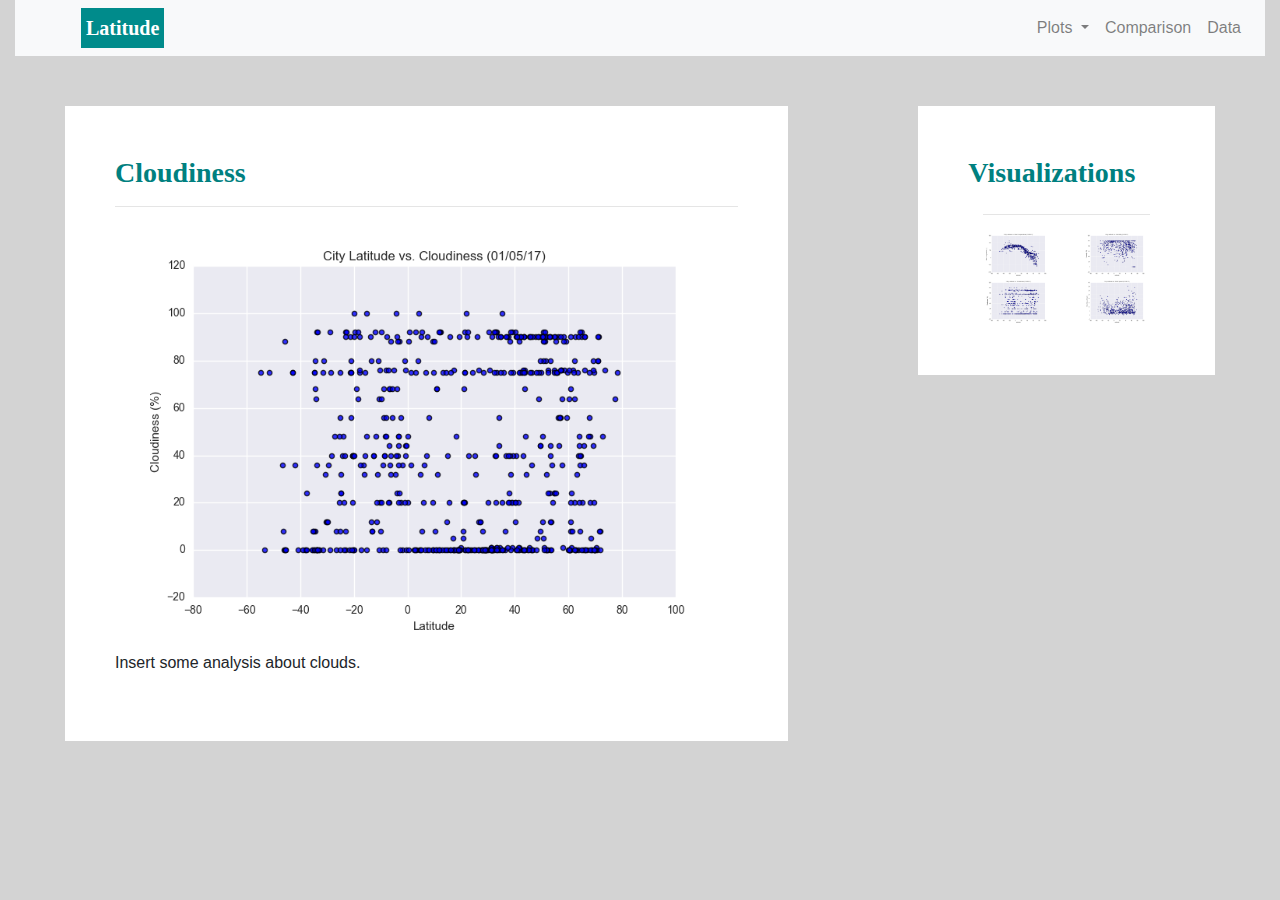
==== cloud.html @ 8af60071 "add html files" ====
<!doctype html>
<html lang="en">
<head>
    <!-- Required meta tags -->
    <meta charset="utf-8">
    <meta name="viewport" content="width=device-width, initial-scale=1, shrink-to-fit=no">

    <!-- Bootstrap CSS -->
    <link rel="stylesheet" href="https://stackpath.bootstrapcdn.com/bootstrap/4.3.1/css/bootstrap.min.css" integrity="sha384-ggOyR0iXCbMQv3Xipma34MD+dH/1fQ784/j6cY/iJTQUOhcWr7x9JvoRxT2MZw1T" crossorigin="anonymous">

    <link rel="stylesheet" href="style.css">
    <title>Cloudiness</title>

</head>

<body>
    <div class="container-fluid">
        <nav class="navbar navbar-expand-lg navbar-light bg-light">
            <a class="navbar-brand" href="index.html" id="brand">Latitude</a>
            <button class="navbar-toggler" type="button" data-toggle="collapse" data-target="#navbarSupportedContent" aria-controls="navbarSupportedContent" aria-expanded="false" aria-label="Toggle navigation">
            <span class="navbar-toggler-icon"></span>
            </button>

            <div class="collapse navbar-collapse" id="navbarSupportedContent">
                <ul class="navbar-nav ml-auto">
                    <li class="nav-item dropdown">
                    <a class="nav-link dropdown-toggle" href="#" id="navbarDropdown" role="button" data-toggle="dropdown" aria-haspopup="true" aria-expanded="false">
                        Plots
                    </a>
                    <div class="dropdown-menu" aria-labelledby="navbarDropdown">
                        <a class="dropdown-item" href="temp.html">Max Temperature</a>
                        <a class="dropdown-item" href="humid.html">Humidity</a>
                        <a class="dropdown-item" href="cloud.html">Cloudiness</a>
                        <a class="dropdown-item" href="wind.html">Wind Speed</a>
                    </div>
                    </li>
                    <li class="nav-item">
                        <a class="nav-link" href="comparison.html">Comparison</a>
                    </li>
                    <li class="nav-item">
                    <a class="nav-link" href="data.html">Data</a>
                    </li>
                </ul>
            </div>
        </nav>

        <div class="row">
            <div class="col-md-8 col-sm-12">
                <div id="sub-box">
                    <h3>Cloudiness</h3>
                    <hr>
                    <div class="image-wrapper float-left">
                            <img src="Images/Fig3.png" class="pull-left">
                        </div>
                        <p>
                            Insert some analysis about clouds.
                        </p>
                </div>
            </div>

            <div class="col-md-4 col-sm-12">
                <div class="row" id="sub-box">
                    <div class="col-xs-12 col-sm-12 col-md-12">
                        <div class="row">
                            <h3>Visualizations</h3>
                        </div>
                        <hr>
                        <div class="row">
                            <div class="col-md-6 col-sm-12">
                                <a href="temp.html"><img src="Images/Fig1.png"></a>
                            </div>
                            <div class="col-md-6 col-sm-12">
                                <a href="humid.html"><img src="Images/Fig2.png"></a>
                            </div>
                        </div>
                        <div class="row">
                            <div class="col-md-6 col-sm-12">
                                <a href="cloud.html"><img src="Images/Fig3.png"></a>
                            </div>
                            <div class="col-md-6 col-sm-12">
                                <a href="wind.html"><img src="Images/Fig4.png"></a>
                            </div>
                        </div>
                    </div>
                </div>
            </div>

        </div>

    </div>

    <!-- Optional JavaScript -->
    <!-- jQuery first, then Popper.js, then Bootstrap JS -->
    <script src="https://code.jquery.com/jquery-3.3.1.slim.min.js" integrity="sha384-q8i/X+965DzO0rT7abK41JStQIAqVgRVzpbzo5smXKp4YfRvH+8abtTE1Pi6jizo" crossorigin="anonymous"></script>
    <script src="https://cdnjs.cloudflare.com/ajax/libs/popper.js/1.14.7/umd/popper.min.js" integrity="sha384-UO2eT0CpHqdSJQ6hJty5KVphtPhzWj9WO1clHTMGa3JDZwrnQq4sF86dIHNDz0W1" crossorigin="anonymous"></script>
    <script src="https://stackpath.bootstrapcdn.com/bootstrap/4.3.1/js/bootstrap.min.js" integrity="sha384-JjSmVgyd0p3pXB1rRibZUAYoIIy6OrQ6VrjIEaFf/nJGzIxFDsf4x0xIM+B07jRM" crossorigin="anonymous"></script>

</body>
</html>
---- style.css ----
body {
    background-color: lightgray;
}

h3 {
    color: teal;
    font-weight: bold;
    font-family: 'Times New Roman', Times, serif;
}

h5 {
    color: teal;
    font-weight: bold;
    font-family: 'Times New Roman', Times, serif;
}

img {
    max-width: 100%;
    max-height: auto;
}

.container-fluid {
    padding-right: 15px;
    padding-left: 15px;
    margin-right: auto;
    margin-left: auto;
}

#brand {
    background-color: darkcyan;
    color:white;
    font-weight: bold;
    font-family: 'Times New Roman', Times, serif;
    margin-left: 50px;
    padding: 5px;
}

#sub-box {
    background-color: white;
    padding: 50px;
    margin: 20px;
    margin-top: 50px;
    margin-bottom: 50px;
    margin-right: 50px;
    margin-left: 50px;
}
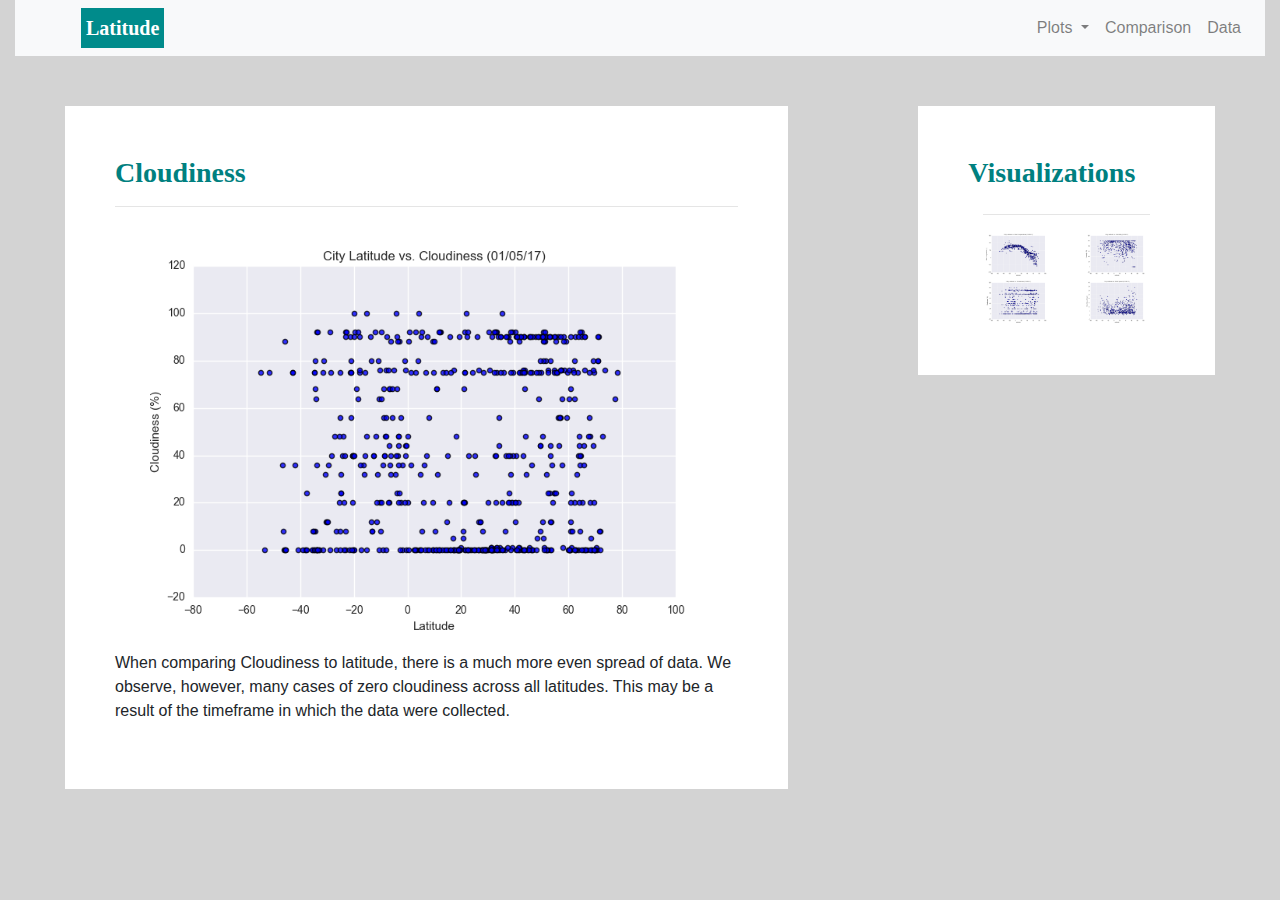
==== commit 892bd3c8: "update analysis" ====
--- a/cloud.html
+++ b/cloud.html
@@ -53,7 +53,9 @@
                             <img src="Images/Fig3.png" class="pull-left">
                         </div>
                         <p>
-                            Insert some analysis about clouds.
+                            When comparing Cloudiness to latitude, there is a much more even spread of data.
+                            We observe, however, many cases of zero cloudiness across all latitudes.
+                            This may be a result of the timeframe in which the data were collected.
                         </p>
                 </div>
             </div>
